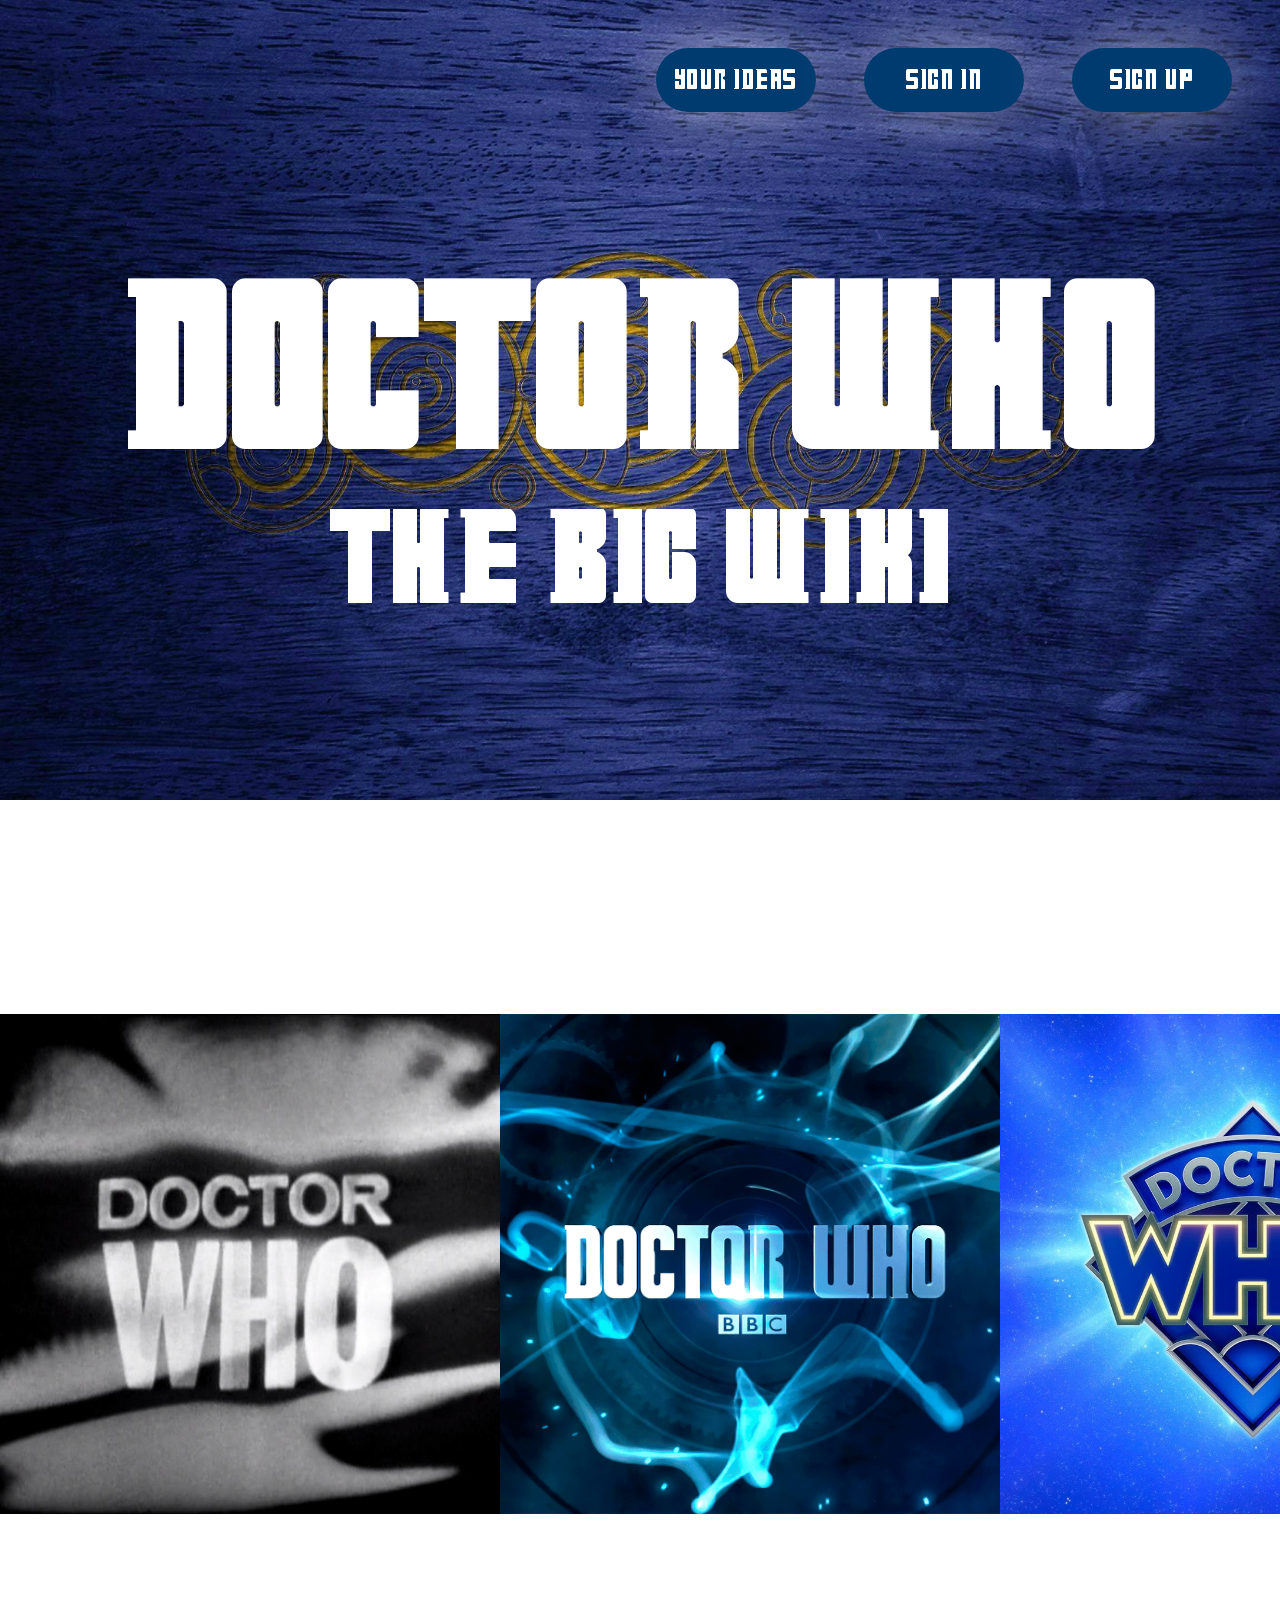
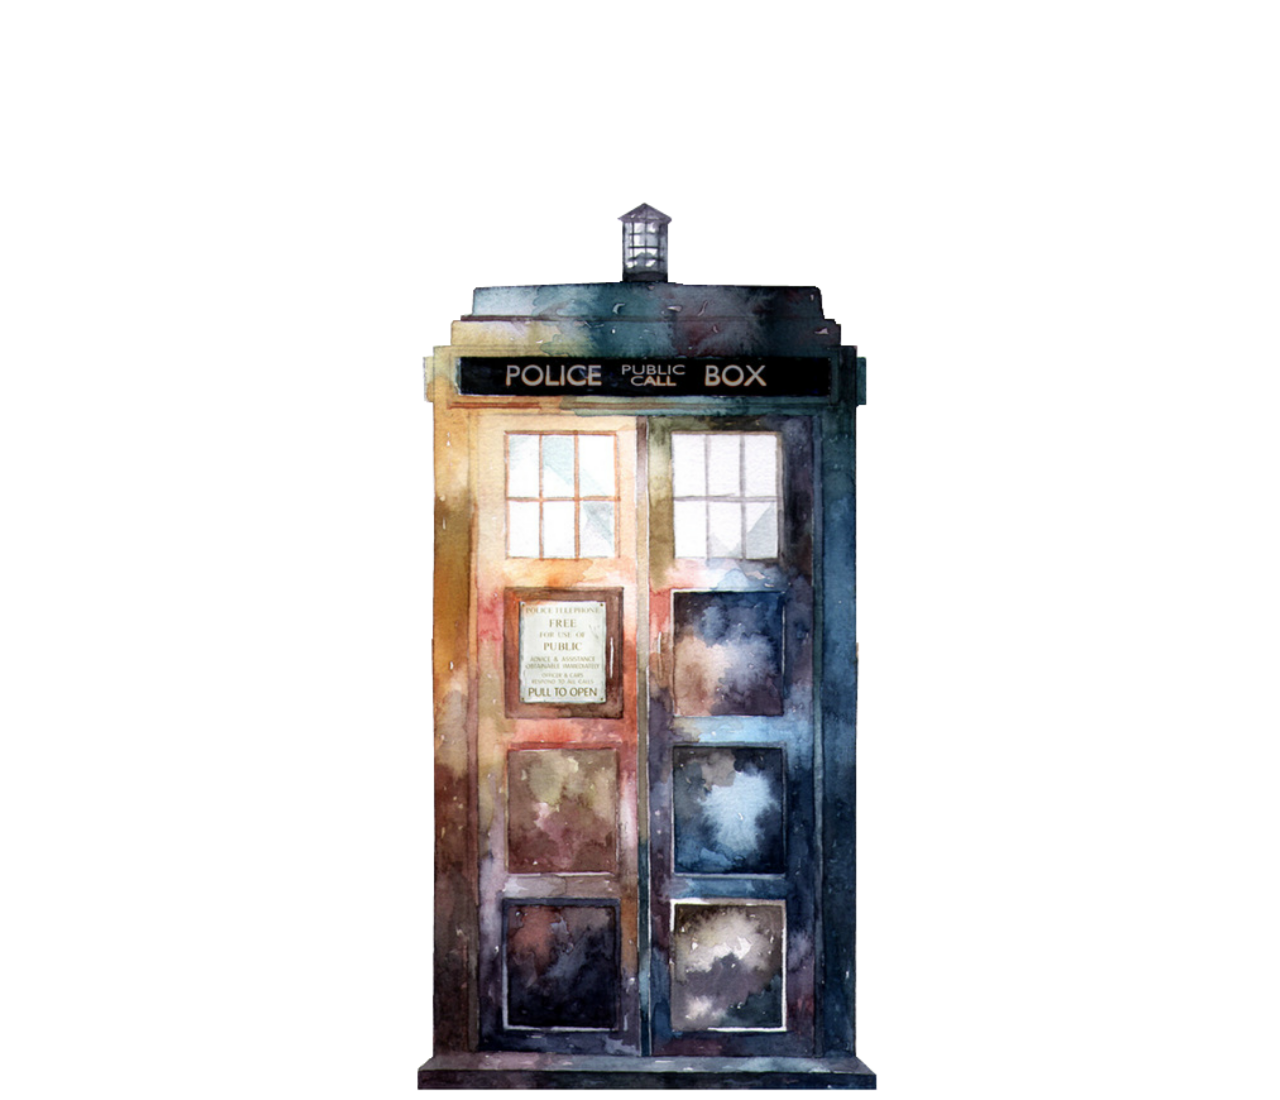
==== pages/01_home/home.html @ 0fd20370 "add json" ====
<!DOCTYPE html>
<html lang="en">
<head>
    <meta charset="UTF-8">
    <meta name="viewport" content="width=device-width, initial-scale=1.0">
    <link rel="stylesheet" href="home.css">
    <title>Document</title>
</head>
<body>
    <header>
        <nav>
            <ul>
                <li><a href="">Your ideas</a></li>
                <li><a href="">Sign in</a></li>
                <li><a href="">Sign up</a></li>
            </ul>
        </nav>
        <div id="titles">
            <h1>Doctor who</h1>
            <h2>The Big Wiki</h2>
        </div>
    </header>
    <main>
        <section class="eras">
            <article>
                <a href="/pages/articles/articles.html">
                    <img id="test" src="/assets/images/logo_classic_1.1.jpg" alt="Logo-classic-era">
                    <p>classic</p>
                </a>
            </article>
            <article>
                <a href="/pages/03_new/new.html">
                    <img id="new" src="/assets/images/logo_new_1.1.png" alt="Logo-new-era">
                    <p>new</p>
                </a>
            </article>
            <article>
                <a href="/pages/04_disney/disney.html">
                    <img src="/assets/images/logo_new_disney_1.1.jpg" alt="Logo-disney-era">
                    <p>disney</p>
                </a>
            </article>
        </section>
        <section class="anim">
            <div class="flex">
                <div class="box">
                    <div class="faces" id="front">
                        <img class="tardis" src="/assets/images/tardis_transp.png" alt="tardis">
                    </div>
                    <div class="faces" id="right">
                        <img class="tardis" src="/assets/images/tardis_transp.png" alt="tardis">
                    </div>
                    <div class="faces" id="back">
                        <img class="tardis" src="/assets/images/tardis_transp.png" alt="tardis">
                    </div>
                    <div class="faces" id="left">
                        <img class="tardis" src="/assets/images/tardis_transp.png" alt="tardis">
                    </div>
                </div>
            </div>
        </section>
    </main>
    <footer></footer>
    <script type="module" src="home.js"></script>
</body>
</html>
---- pages/01_home/home.css ----
@font-face {
    font-family: "doctor-who";
    src: url(/assets/font/Doctor-Who.ttf);
}

:root {
    --color1: #00060b;
    --color2: #00203c;
    --color3: #003b6f;
    --color4: #6f8ea9;
    --color5: #a6b8c7;
    --color6: #ffffff;
}

html, body {
    box-sizing: border-box;
    margin: 0;
    background-image: url(/assets/images/galifrean.jpg);
    background-repeat: no-repeat;
    background-size: 100% auto;
    background-attachment: fixed;
    width: auto;
    height: auto;
    font-family: "doctor-who";
    font-size: 16px;
    color: var(--color6);
}

header {
    height: 100vh;
}

header nav {
    position: absolute;
    top: 3rem;
    right: 3rem;
}

header ul {
    list-style: none;
    margin-block: 0;
    padding-inline-start: 0;
    display: flex;
    gap: 3rem;
}

header ul a {
    display: flex;
    justify-content: center;
    align-items: center;
    font-size: 2rem;
    width: 10rem;
    height: 4rem;
    color: var(--color6);
    background-color: var(--color3);
    border-radius: 50vh;
    text-decoration: none;
    box-shadow: 0 0 65px 0 rgba(255, 255, 255, 0.5);
}

header #titles {
    height: 100%;
    display: flex;
    flex-direction: column;
    justify-content: center;
    align-items: center;
    gap: 3rem;
}

header h1 {
    margin-block: 0;
    font-size: 16rem;
}

header h2 {
    margin-block: 0;
    font-size: 9rem;
}

.eras {
    height: 100vh;
    display: flex;
    flex-direction: row;
    justify-content: space-around;
    align-items: center;
}

.eras a {
    color: var(--color6);
    text-decoration: none;
    display: block;
    height: fit-content;
    width: fit-content;
}

.eras img {
    width: 500px;
    aspect-ratio: 1 / 1;
}

.eras p {
    text-align: center;
    font-size: 4rem;
}

.anim {
    height: 100vh;
    display: flex;
    justify-content: center;
    align-items: center;
}

.flex {
    perspective: 800px;
}

.box {
    width: 425px;
    height: 750px;
    transform-style: preserve-3d;
    position: relative;
}

.faces {
    width: 100%;
    height: 100%;
    line-height: 0;
    backface-visibility: hidden;
    position: absolute;
    /* top: calc((var(--box-height) - 923.45px) / 2); */
}

.tardis {
    width: 100%;
    height: 100%;
    object-fit: contain;
}

#front {
    transform: rotateY(0deg) translateZ(167px);
}

#right {
    transform: rotateY(90deg) translateZ(167px);
}

#back {
    transform: rotateY(180deg) translateZ(167px);
}

#left {
    transform: rotateY(-90deg) translateZ(167px);
}
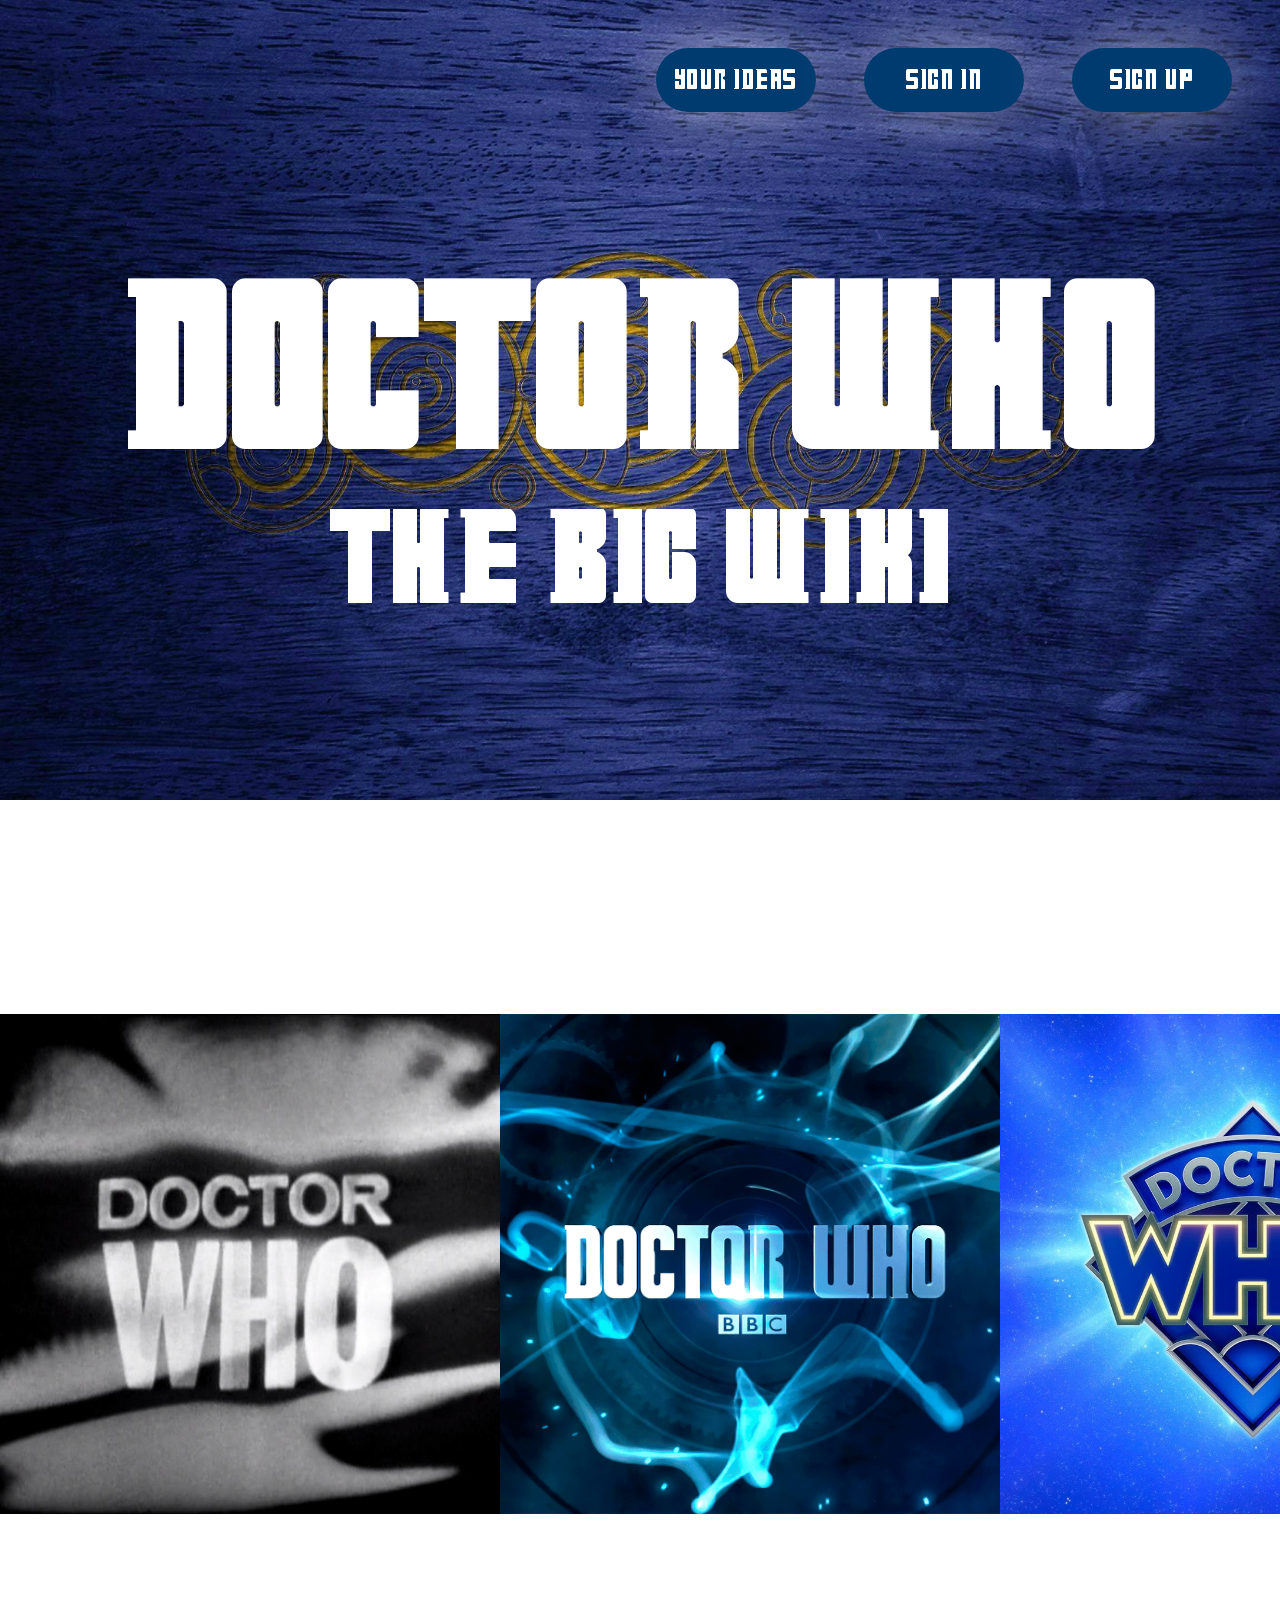
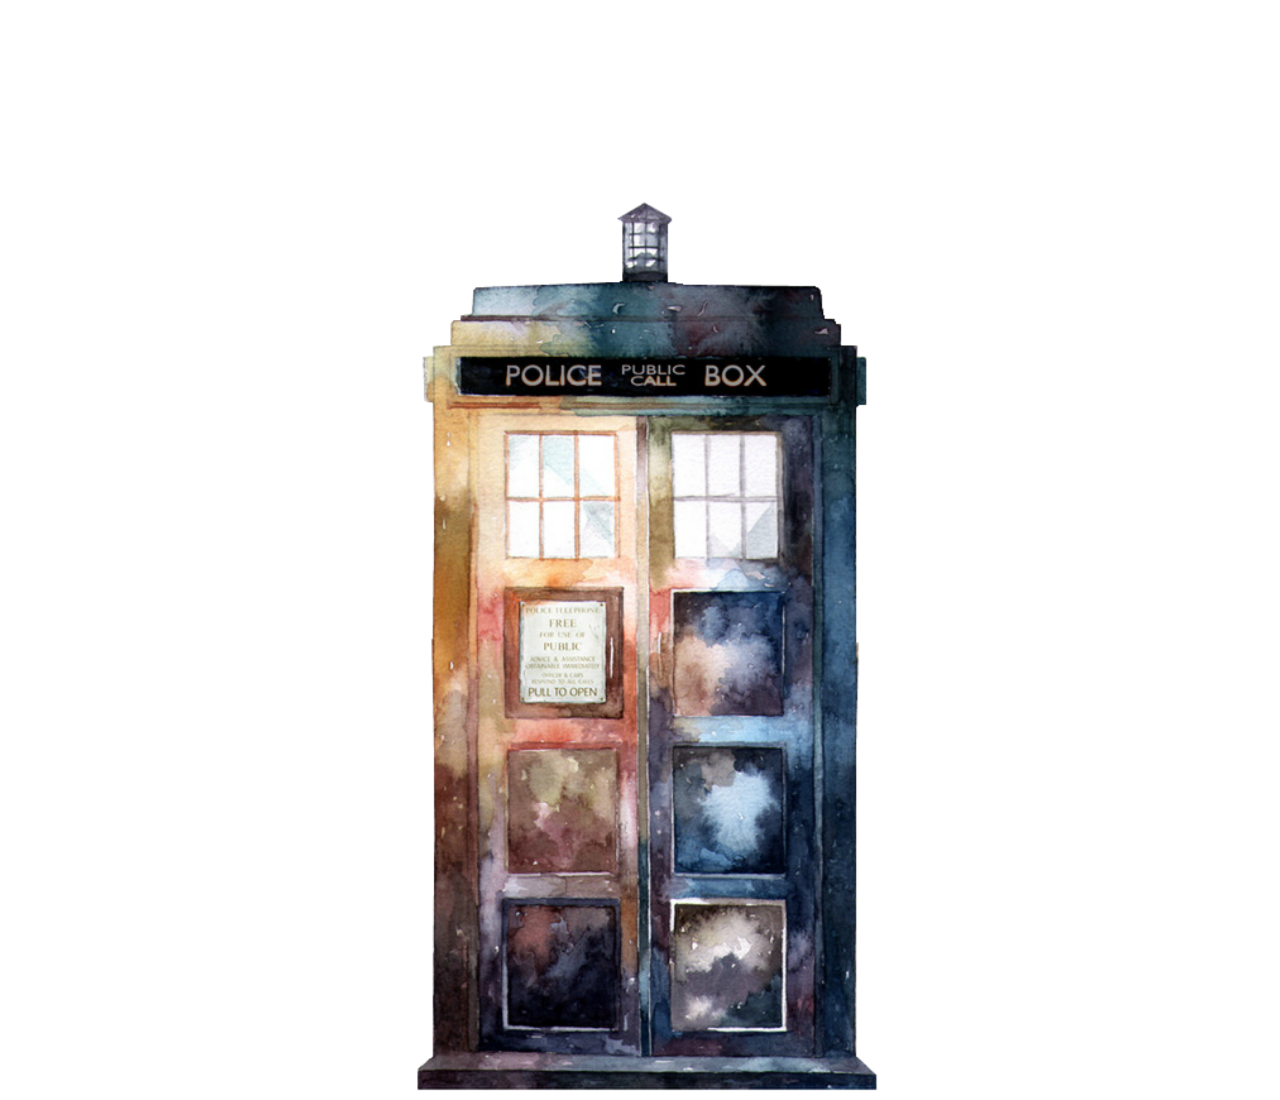
==== commit 840b393a: "rendu projet" ====
--- a/pages/01_home/home.html
+++ b/pages/01_home/home.html
@@ -12,7 +12,7 @@
             <ul>
                 <li><a href="">Your ideas</a></li>
                 <li><a href="">Sign in</a></li>
-                <li><a href="">Sign up</a></li>
+                <li><a href="/pages/connexion/connexion.html">Sign up</a></li>
             </ul>
         </nav>
         <div id="titles">
@@ -23,22 +23,16 @@
     <main>
         <section class="eras">
             <article>
-                <a href="/pages/articles/articles.html">
-                    <img id="test" src="/assets/images/logo_classic_1.1.jpg" alt="Logo-classic-era">
-                    <p>classic</p>
-                </a>
+                <img id="classic" src="/assets/images/logo_classic_1.1.jpg" alt="Logo-classic-era">
+                <p>classic</p>
             </article>
             <article>
-                <a href="/pages/03_new/new.html">
-                    <img id="new" src="/assets/images/logo_new_1.1.png" alt="Logo-new-era">
-                    <p>new</p>
-                </a>
+                <img id="newWho" src="/assets/images/logo_new_1.1.png" alt="Logo-new-era">
+                <p>new</p>
             </article>
             <article>
-                <a href="/pages/04_disney/disney.html">
-                    <img src="/assets/images/logo_new_disney_1.1.jpg" alt="Logo-disney-era">
-                    <p>disney</p>
-                </a>
+                <img id="whoniverse" src="/assets/images/logo_new_disney_1.1.jpg" alt="Logo-disney-era">
+                <p>disney</p>
             </article>
         </section>
         <section class="anim">
--- a/pages/01_home/home.css
+++ b/pages/01_home/home.css
@@ -98,6 +98,10 @@
     aspect-ratio: 1 / 1;
 }
 
+.eras img:hover {
+    box-shadow: 0 0 65px 0 rgba(226, 211, 42, 0.432);
+}
+
 .eras p {
     text-align: center;
     font-size: 4rem;
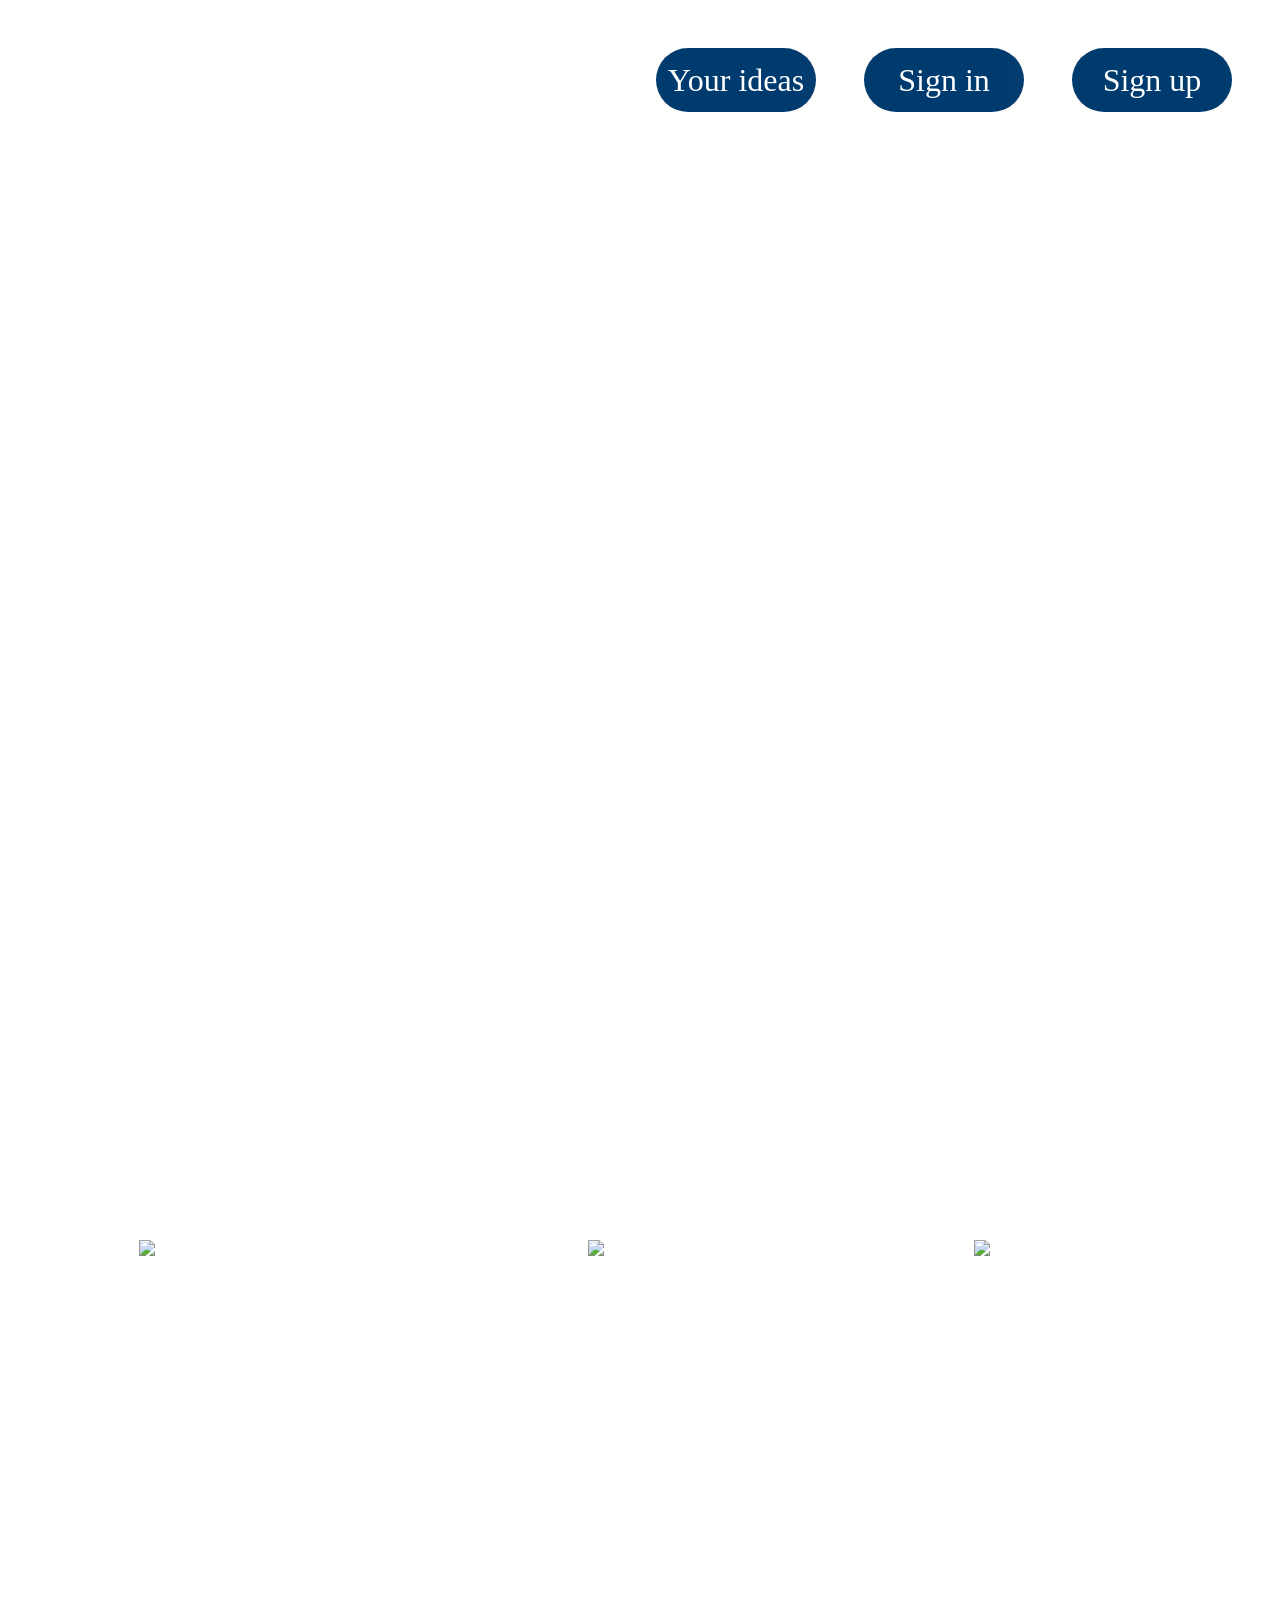
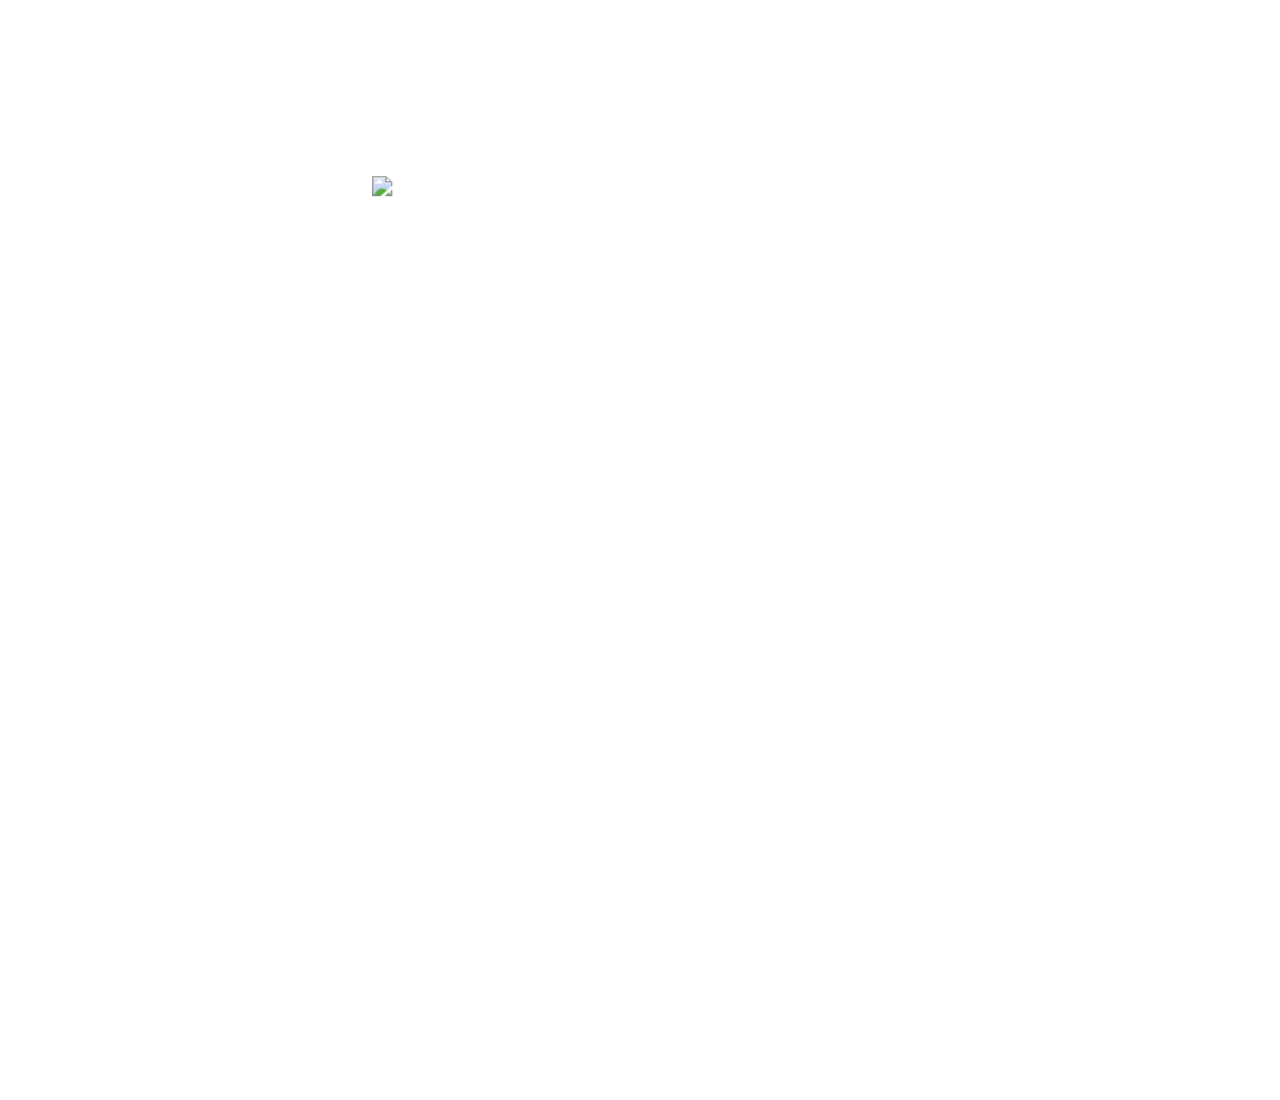
==== commit 3cefc138: "rendu projet" ====
--- a/pages/01_home/home.html
+++ b/pages/01_home/home.html
@@ -12,7 +12,7 @@
             <ul>
                 <li><a href="">Your ideas</a></li>
                 <li><a href="">Sign in</a></li>
-                <li><a href="/pages/connexion/connexion.html">Sign up</a></li>
+                <li><a href="pages/connexion/connexion.html">Sign up</a></li>
             </ul>
         </nav>
         <div id="titles">
@@ -23,15 +23,15 @@
     <main>
         <section class="eras">
             <article>
-                <img id="classic" src="/assets/images/logo_classic_1.1.jpg" alt="Logo-classic-era">
+                <img id="classic" src="assets/images/logo_classic_1.1.jpg" alt="Logo-classic-era">
                 <p>classic</p>
             </article>
             <article>
-                <img id="newWho" src="/assets/images/logo_new_1.1.png" alt="Logo-new-era">
+                <img id="newWho" src="assets/images/logo_new_1.1.png" alt="Logo-new-era">
                 <p>new</p>
             </article>
             <article>
-                <img id="whoniverse" src="/assets/images/logo_new_disney_1.1.jpg" alt="Logo-disney-era">
+                <img id="whoniverse" src="assets/images/logo_new_disney_1.1.jpg" alt="Logo-disney-era">
                 <p>disney</p>
             </article>
         </section>
@@ -39,16 +39,16 @@
             <div class="flex">
                 <div class="box">
                     <div class="faces" id="front">
-                        <img class="tardis" src="/assets/images/tardis_transp.png" alt="tardis">
+                        <img class="tardis" src="assets/images/tardis_transp.png" alt="tardis">
                     </div>
                     <div class="faces" id="right">
-                        <img class="tardis" src="/assets/images/tardis_transp.png" alt="tardis">
+                        <img class="tardis" src="assets/images/tardis_transp.png" alt="tardis">
                     </div>
                     <div class="faces" id="back">
-                        <img class="tardis" src="/assets/images/tardis_transp.png" alt="tardis">
+                        <img class="tardis" src="assets/images/tardis_transp.png" alt="tardis">
                     </div>
                     <div class="faces" id="left">
-                        <img class="tardis" src="/assets/images/tardis_transp.png" alt="tardis">
+                        <img class="tardis" src="assets/images/tardis_transp.png" alt="tardis">
                     </div>
                 </div>
             </div>
--- a/pages/01_home/home.css
+++ b/pages/01_home/home.css
@@ -1,6 +1,6 @@
 @font-face {
     font-family: "doctor-who";
-    src: url(/assets/font/Doctor-Who.ttf);
+    src: url(assets/font/Doctor-Who.ttf);
 }
 
 :root {
@@ -15,7 +15,7 @@
 html, body {
     box-sizing: border-box;
     margin: 0;
-    background-image: url(/assets/images/galifrean.jpg);
+    background-image: url(assets/images/galifrean.jpg);
     background-repeat: no-repeat;
     background-size: 100% auto;
     background-attachment: fixed;
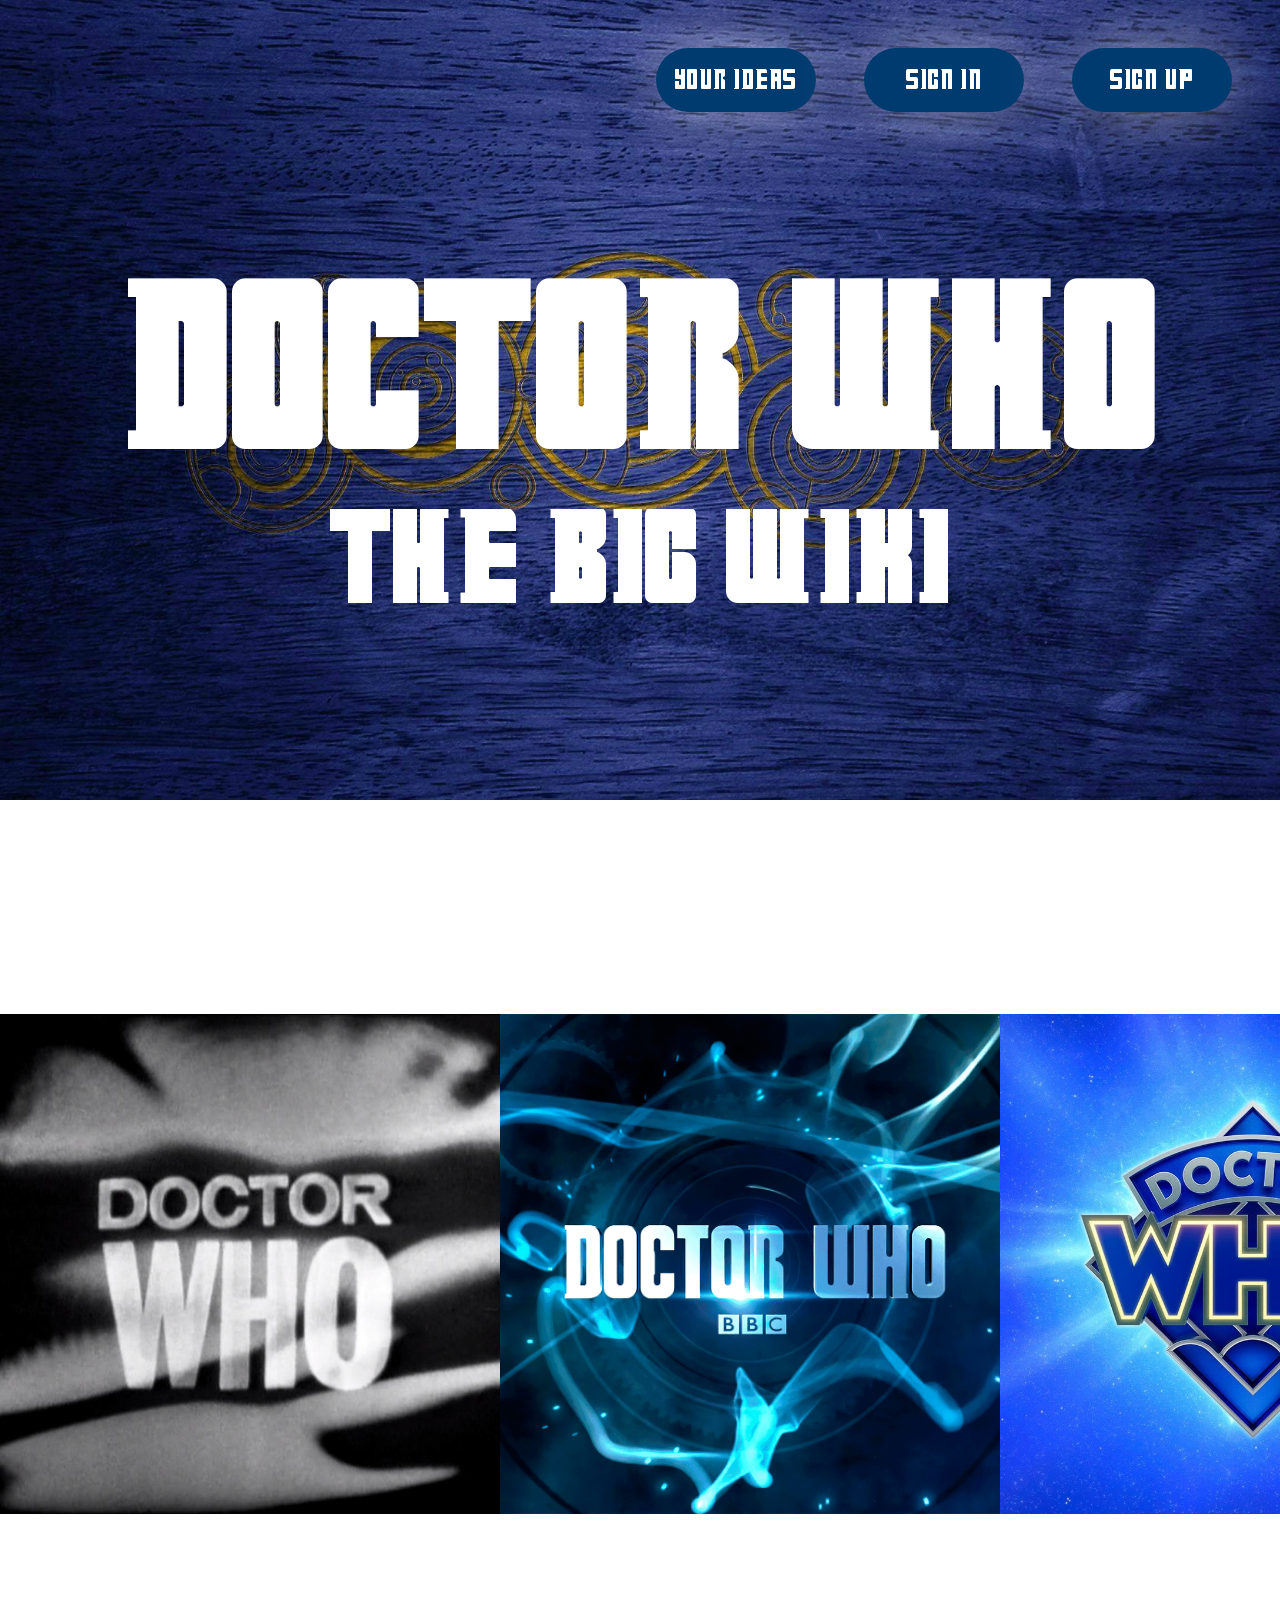
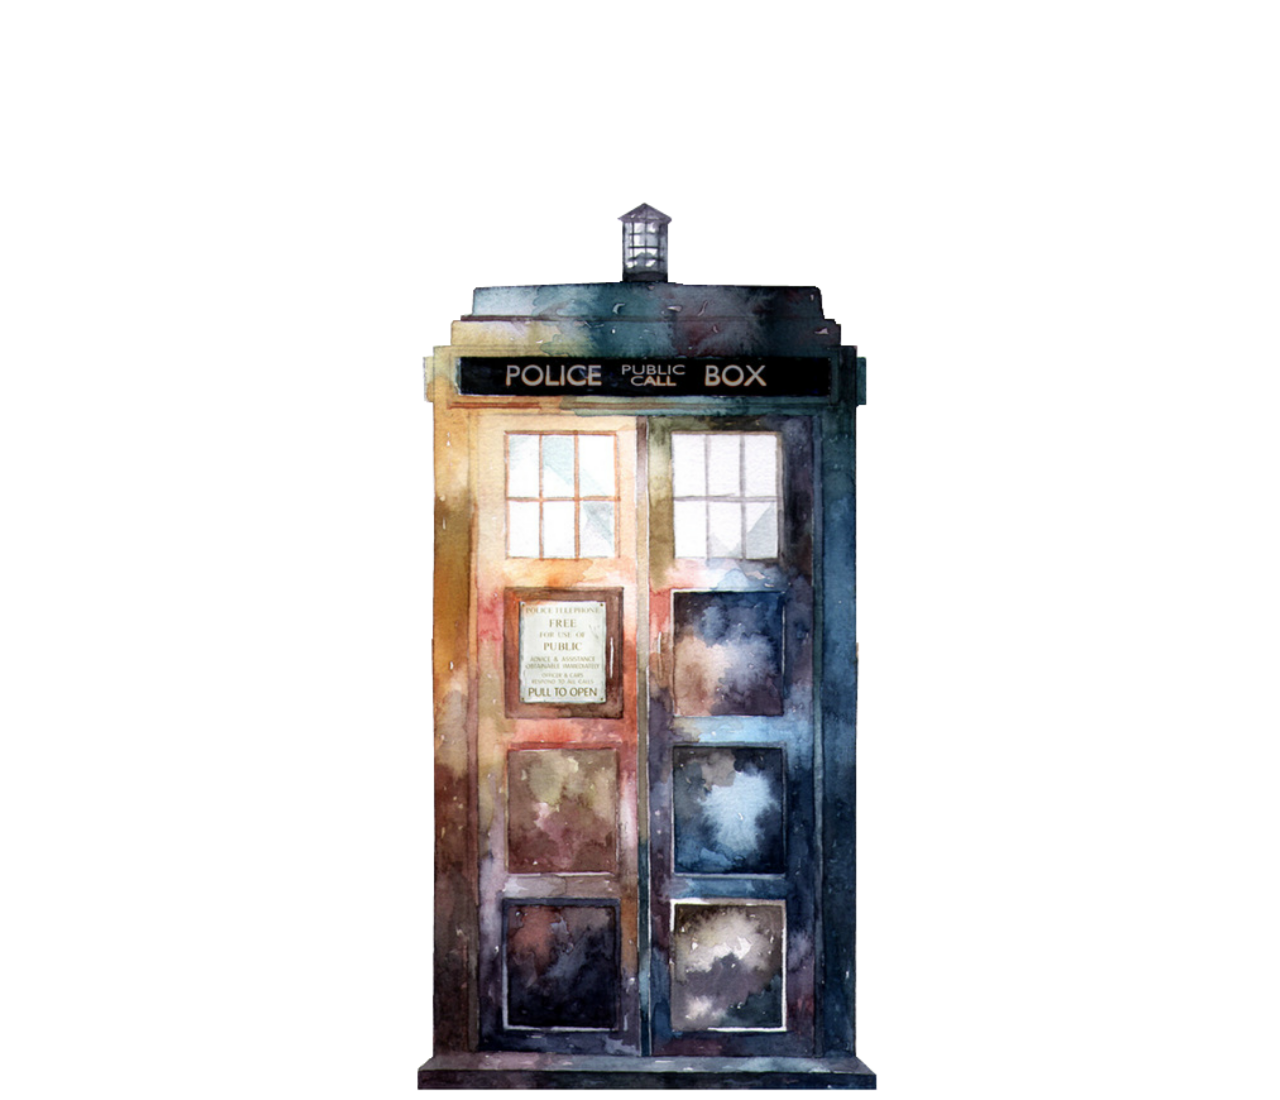
==== commit c4cf59f9: "rendu fin projet" ====
--- a/pages/01_home/home.html
+++ b/pages/01_home/home.html
@@ -12,7 +12,7 @@
             <ul>
                 <li><a href="">Your ideas</a></li>
                 <li><a href="">Sign in</a></li>
-                <li><a href="pages/connexion/connexion.html">Sign up</a></li>
+                <li><a href="../connexion/connexion.html">Sign up</a></li>
             </ul>
         </nav>
         <div id="titles">
@@ -23,15 +23,15 @@
     <main>
         <section class="eras">
             <article>
-                <img id="classic" src="assets/images/logo_classic_1.1.jpg" alt="Logo-classic-era">
+                <img id="classic" src="../../assets/images/logo_classic_1.1.jpg" alt="Logo-classic-era">
                 <p>classic</p>
             </article>
             <article>
-                <img id="newWho" src="assets/images/logo_new_1.1.png" alt="Logo-new-era">
+                <img id="newWho" src="../../assets/images/logo_new_1.1.png" alt="Logo-new-era">
                 <p>new</p>
             </article>
             <article>
-                <img id="whoniverse" src="assets/images/logo_new_disney_1.1.jpg" alt="Logo-disney-era">
+                <img id="whoniverse" src="../../assets/images/logo_new_disney_1.1.jpg" alt="Logo-disney-era">
                 <p>disney</p>
             </article>
         </section>
@@ -39,16 +39,16 @@
             <div class="flex">
                 <div class="box">
                     <div class="faces" id="front">
-                        <img class="tardis" src="assets/images/tardis_transp.png" alt="tardis">
+                        <img class="tardis" src="../../assets/images/tardis_transp.png" alt="tardis">
                     </div>
                     <div class="faces" id="right">
-                        <img class="tardis" src="assets/images/tardis_transp.png" alt="tardis">
+                        <img class="tardis" src="../../assets/images/tardis_transp.png" alt="tardis">
                     </div>
                     <div class="faces" id="back">
-                        <img class="tardis" src="assets/images/tardis_transp.png" alt="tardis">
+                        <img class="tardis" src="../../assets/images/tardis_transp.png" alt="tardis">
                     </div>
                     <div class="faces" id="left">
-                        <img class="tardis" src="assets/images/tardis_transp.png" alt="tardis">
+                        <img class="tardis" src="../../assets/images/tardis_transp.png" alt="tardis">
                     </div>
                 </div>
             </div>
--- a/pages/01_home/home.css
+++ b/pages/01_home/home.css
@@ -1,6 +1,6 @@
 @font-face {
     font-family: "doctor-who";
-    src: url(assets/font/Doctor-Who.ttf);
+    src: url(../../assets/font/Doctor-Who.ttf);
 }
 
 :root {
@@ -15,7 +15,7 @@
 html, body {
     box-sizing: border-box;
     margin: 0;
-    background-image: url(assets/images/galifrean.jpg);
+    background-image: url(../../assets/images/galifrean.jpg);
     background-repeat: no-repeat;
     background-size: 100% auto;
     background-attachment: fixed;
